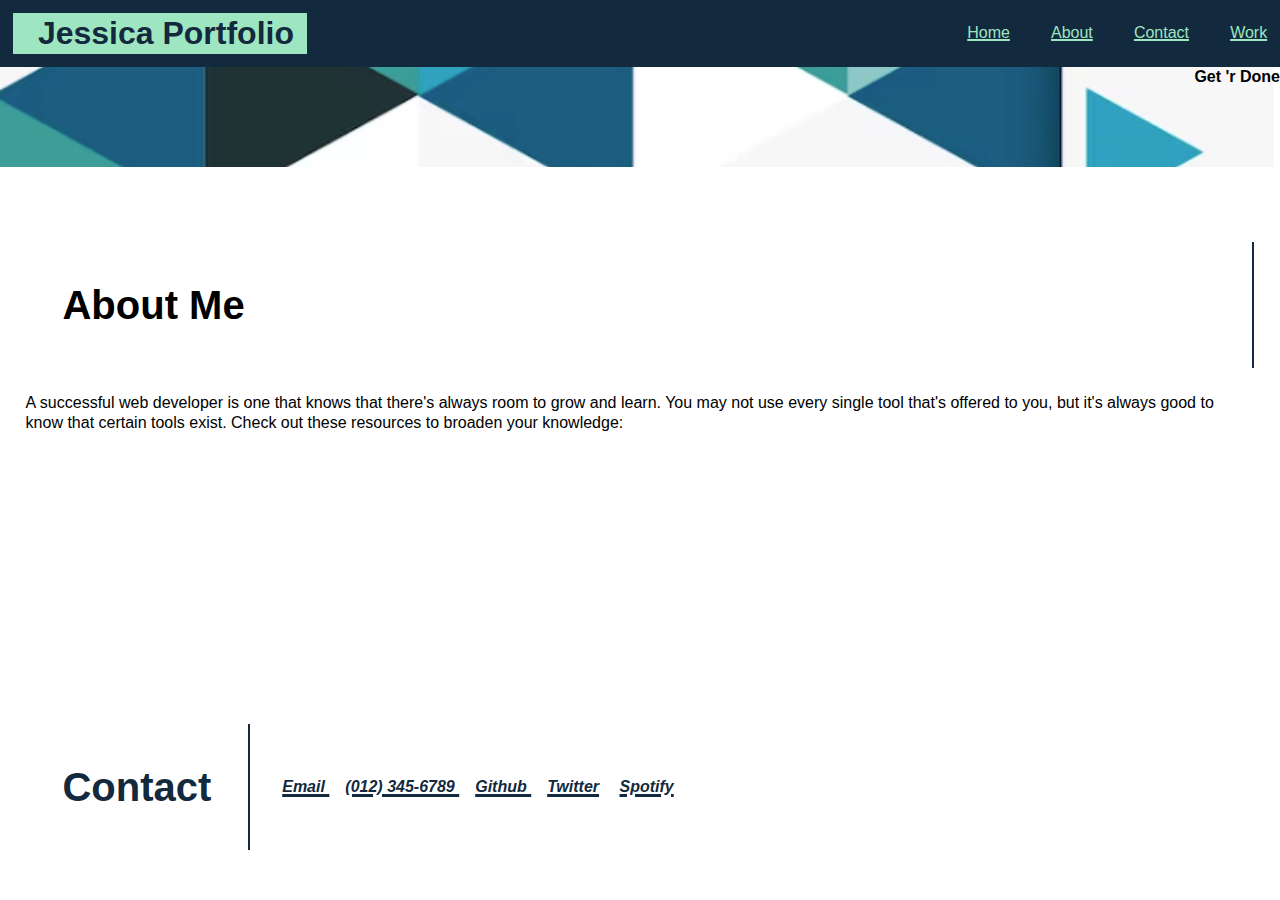
==== src/index.html @ 8b11efc6 "initial commit only header complete and organization" ====
<!DOCTYPE html>
<html lang="en">
	<head>
		<meta charset="UTF-8" />
		<meta name="viewport" content="width=device-width, initial-scale=1.0" />
		<title>Jessica Portfolio</title>
		<link rel="stylesheet" href="../assets/css/reset.css" />
		<link rel="stylesheet" href="../assets/css/style.css" />
	</head>

	<body>
		<header>
			<h1>Jessica Portfolio</h1>
			<nav>
				<ul>
					<li><a href="#Home">Home</a></li>
					<li><a href="#About">About</a></li>
					<li><a href="#Contact">Contact</a></li>
					<li><a href="#Work">Work</a></li>
				</ul>
			</nav>
		</header>
		<div
			class="divider"
			aria-label="graphical image of green black and white triangles"
		>
			<h3>Get 'r Done</h3>
		</div>
		<main>
			<section>
				<h2>About Me</h2>
				<p>
					A successful web developer is one that knows that there's
					always room to grow and learn. You may not use every single
					tool that's offered to you, but it's always good to know
					that certain tools exist. Check out these resources to
					broaden your knowledge:
				</p>
			</section>
		</main>
		<footer class="footer">
			<h2>Contact</h2>
			<address>
				<a href="mailto:jessicakproffitt@gmail.com"
					><span></span> Email
				</a>
				<a href="tel:+10123456789"> (012) 345-6789 </a>
				<a href="https://github.com/jkproffitt?tab=repositories">
					Github
				</a>
				<a href="https://twitter.com">Twitter</a>
				<a href="https://spotify.com">Spotify</a>
			</address>
		</footer>
	</body>
</html>
---- assets/css/style.css ----
:root {
    --navy: #13293d;
    --white: #fff;
    --seafoam: #9ee5c2;
}

* {
    font-family: 'Lucida Grande', 'Lucida Sans', Arial, sans-serif;
}

body {
    display: flex;
    flex-direction: column;
    line-height: 1.3;
}

header {
    display: flex;
    justify-content: space-between;
    align-items: center;
    padding: 1%;
    background-color: var(--navy);
    color: var(--white);
}
/* VECTOR IMAGE FROM:  https: //www.freepik.com/free-vector/geometrical-abstract-background_4394251.htm#query=geometric&position=9&from_view=search&track=sph */
.divider {
    height: 100px;
    width: 100%;
    margin-bottom: 25px;
    background-image: url("../images/vector-image.png");
    background-size: cover;
    background-position: center;
}

h3 {
    display: flex;
    justify-content: flex-end;
}

h1 {
    font-size: 200%;
    background-color: var(--seafoam);
    color: var(--navy);
    padding: 0 1% 0 2%;
}

h2 {
    margin: 2% 0;
    font-size: 250%;
    border-right: 2px solid var(--navy);
    padding: 3%;
}

a[href*='.css']::after {
    content: '📝';
    display: inline-block;
    margin-left: 3px;
}

nav ul {
    display: flex;
    justify-content: space-between;
    min-width: 300px;
}

nav a {
    background-color: unset;
    color: var(--seafoam);
    text-decoration: 2px underline;
}
/* more examples of psedo class on article 15 */
nav a:hover {
    color: var(--white);
}

main {
    display: flex;
    flex: 1 1 0;
    max-width: 96%;
    margin: 2% auto;
}

footer {
    display: flex;
    justify-content: flex-start;
    align-items: center;
    padding: 2%;
    background-color: var(--white);
    color: var(--navy);
}
footer address {
padding-left: 1.5rem;
}
footer a{
    font-weight: bold;
    text-decoration: 3px underline var(--navy);
    margin: .5rem;
    color: var(--navy);
}
footer a:hover {
    text-decoration: 3px underline var(--seafoam);
}

@media screen and (max-width: 768px) {
    header {
        flex-direction: column;
    }

    main {
        max-width: 1200px;
    }
}
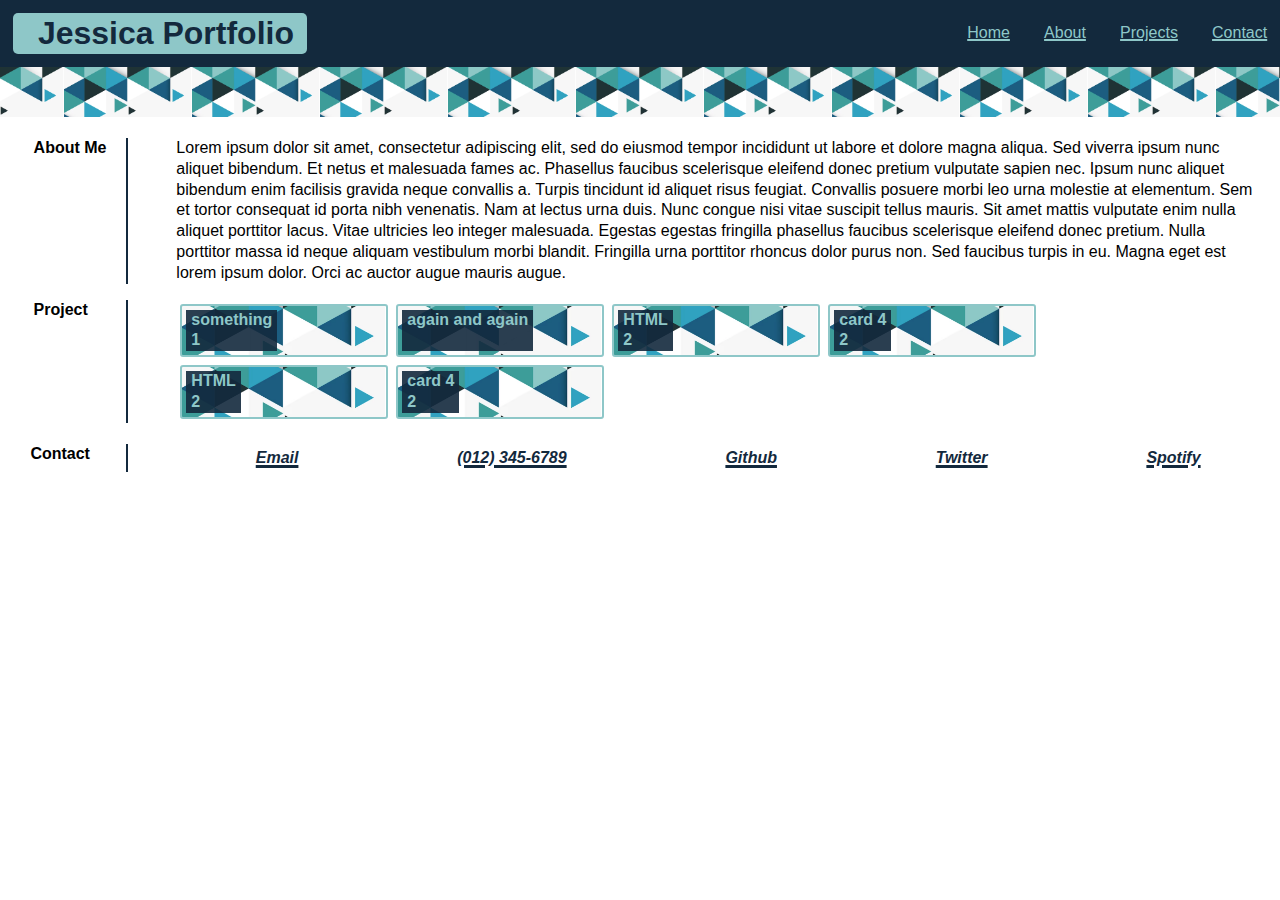
==== commit b48ef529: "getting styling and layout figured out" ====
--- a/src/index.html
+++ b/src/index.html
@@ -15,27 +15,75 @@
 				<ul>
 					<li><a href="#Home">Home</a></li>
 					<li><a href="#About">About</a></li>
+					<li><a href="#Work">Projects</a></li>
 					<li><a href="#Contact">Contact</a></li>
-					<li><a href="#Work">Work</a></li>
 				</ul>
 			</nav>
 		</header>
 		<div
 			class="divider"
 			aria-label="graphical image of green black and white triangles"
-		>
-			<h3>Get 'r Done</h3>
-		</div>
+		></div>
 		<main>
 			<section>
 				<h2>About Me</h2>
 				<p>
-					A successful web developer is one that knows that there's
-					always room to grow and learn. You may not use every single
-					tool that's offered to you, but it's always good to know
-					that certain tools exist. Check out these resources to
-					broaden your knowledge:
+					Lorem ipsum dolor sit amet, consectetur adipiscing elit, sed
+					do eiusmod tempor incididunt ut labore et dolore magna
+					aliqua. Sed viverra ipsum nunc aliquet bibendum. Et netus et
+					malesuada fames ac. Phasellus faucibus scelerisque eleifend
+					donec pretium vulputate sapien nec. Ipsum nunc aliquet
+					bibendum enim facilisis gravida neque convallis a. Turpis
+					tincidunt id aliquet risus feugiat. Convallis posuere morbi
+					leo urna molestie at elementum. Sem et tortor consequat id
+					porta nibh venenatis. Nam at lectus urna duis. Nunc congue
+					nisi vitae suscipit tellus mauris. Sit amet mattis vulputate
+					enim nulla aliquet porttitor lacus. Vitae ultricies leo
+					integer malesuada. Egestas egestas fringilla phasellus
+					faucibus scelerisque eleifend donec pretium. Nulla porttitor
+					massa id neque aliquam vestibulum morbi blandit. Fringilla
+					urna porttitor rhoncus dolor purus non. Sed faucibus turpis
+					in eu. Magna eget est lorem ipsum dolor. Orci ac auctor
+					augue mauris augue.
 				</p>
+			</section>
+			<section>
+				<h2>Project</h2>
+				<div id="container">
+					<div class="card">
+						<h3>
+							something
+							<p>1</p>
+						</h3>
+					</div>
+					<div class="card">
+						<h3>again and again</h3>
+					</div>
+					<div class="card">
+						<h3>
+							HTML
+							<p>2</p>
+						</h3>
+					</div>
+					<div class="card">
+						<h3>
+							card 4
+							<p>2</p>
+						</h3>
+					</div>
+					<div class="card">
+						<h3>
+							HTML
+							<p>2</p>
+						</h3>
+					</div>
+					<div class="card">
+						<h3>
+							card 4
+							<p>2</p>
+						</h3>
+					</div>
+				</div>
 			</section>
 		</main>
 		<footer class="footer">
--- a/assets/css/style.css
+++ b/assets/css/style.css
@@ -2,7 +2,7 @@
 :root {
     --navy: #13293d;
     --white: #fff;
-    --seafoam: #9ee5c2;
+    --seafoam: #8ec7c8;
 }
 
 * {
@@ -25,15 +25,14 @@
 }
 /* VECTOR IMAGE FROM:  https: //www.freepik.com/free-vector/geometrical-abstract-background_4394251.htm#query=geometric&position=9&from_view=search&track=sph */
 .divider {
-    height: 100px;
+    height: 50px;
     width: 100%;
-    margin-bottom: 25px;
     background-image: url("../images/vector-image.png");
-    background-size: cover;
+    background-size: contain;
     background-position: center;
 }
 
-h3 {
+.divider p {
     display: flex;
     justify-content: flex-end;
 }
@@ -43,19 +42,76 @@
     background-color: var(--seafoam);
     color: var(--navy);
     padding: 0 1% 0 2%;
+    border-radius: 5px;
+}
+section {
+    margin: .5rem 0rem;
 }
 
-h2 {
-    margin: 2% 0;
-    font-size: 250%;
+h2{
+    margin-right: 2rem;
     border-right: 2px solid var(--navy);
-    padding: 3%;
+    padding: 0 .5rem;
 }
 
-a[href*='.css']::after {
-    content: '📝';
-    display: inline-block;
-    margin-left: 3px;
+#container {
+    display: flex;
+    flex-wrap: wrap;
+}
+
+#container > div {
+    min-height: 3rem;
+    min-width: 13rem;
+    margin: .25rem;
+}
+
+.card {
+    border: 2px solid var(--seafoam);
+    border-radius: 3px;
+    padding: .25rem;
+    margin: .2rem;
+    background-image: url("../images/vector-image.png");
+    background-size: cover;
+    background-position: left;
+    display: flex;
+    flex-direction: row;
+    flex-wrap: wrap;
+}
+.card:hover{
+    box-shadow: inset 0px 0px 15px var(--seafoam), 0 0 15px var(--seafoam);
+}
+.card h3{
+    background: #13293de6;
+    color: var(--seafoam);
+    padding: 0 5px;
+}
+
+.contact {
+    display: flex;
+    flex-direction: row;
+    align-items: center;
+    margin: 0rem 1rem;
+    
+}
+.contact a {
+    font-weight: bold;
+    text-decoration: 3px underline var(--navy);
+    margin: .25rem;
+    color: var(--navy);
+}
+.contact a:hover {
+    background: var(--navy);
+    color: var(--seafoam);
+    text-decoration: 3px underline var(--seafoam);
+}
+
+section, footer {
+    display: grid;
+    grid-auto-columns: 1fr;
+    grid-template-columns: 1fr 8fr;
+    grid-template-rows: 2fr;
+    gap: 1em;
+    grid-template-areas:". .";
 }
 
 nav ul {
@@ -69,45 +125,48 @@
     color: var(--seafoam);
     text-decoration: 2px underline;
 }
-/* more examples of psedo class on article 15 */
 nav a:hover {
     color: var(--white);
 }
 
-main {
+main{
+    max-width: 96%;
+    margin: 1% auto;
+    flex-wrap: wrap;
     display: flex;
-    flex: 1 1 0;
-    max-width: 96%;
-    margin: 2% auto;
+    justify-content: flex-start;
+    flex-direction: row;
+}
+.footer {
+    margin-left: 1.75%;
+}
+footer address {
+    display: flex;
+    justify-content: space-around;
 }
 
-footer {
-    display: flex;
-    justify-content: flex-start;
-    align-items: center;
-    padding: 2%;
-    background-color: var(--white);
-    color: var(--navy);
-}
-footer address {
-padding-left: 1.5rem;
-}
 footer a{
     font-weight: bold;
     text-decoration: 3px underline var(--navy);
-    margin: .5rem;
+    margin: .25rem;
     color: var(--navy);
 }
 footer a:hover {
-    text-decoration: 3px underline var(--seafoam);
+    box-shadow: inset 0px 0px 15px var(--seafoam), 0 0 7px var(--seafoam);
 }
 
 @media screen and (max-width: 768px) {
     header {
         flex-direction: column;
+        flex-wrap: wrap;
     }
 
     main {
         max-width: 1200px;
     }
+    footer a {
+        display: flex;
+        flex-wrap: wrap;
+        flex-direction: column;
+    }
 }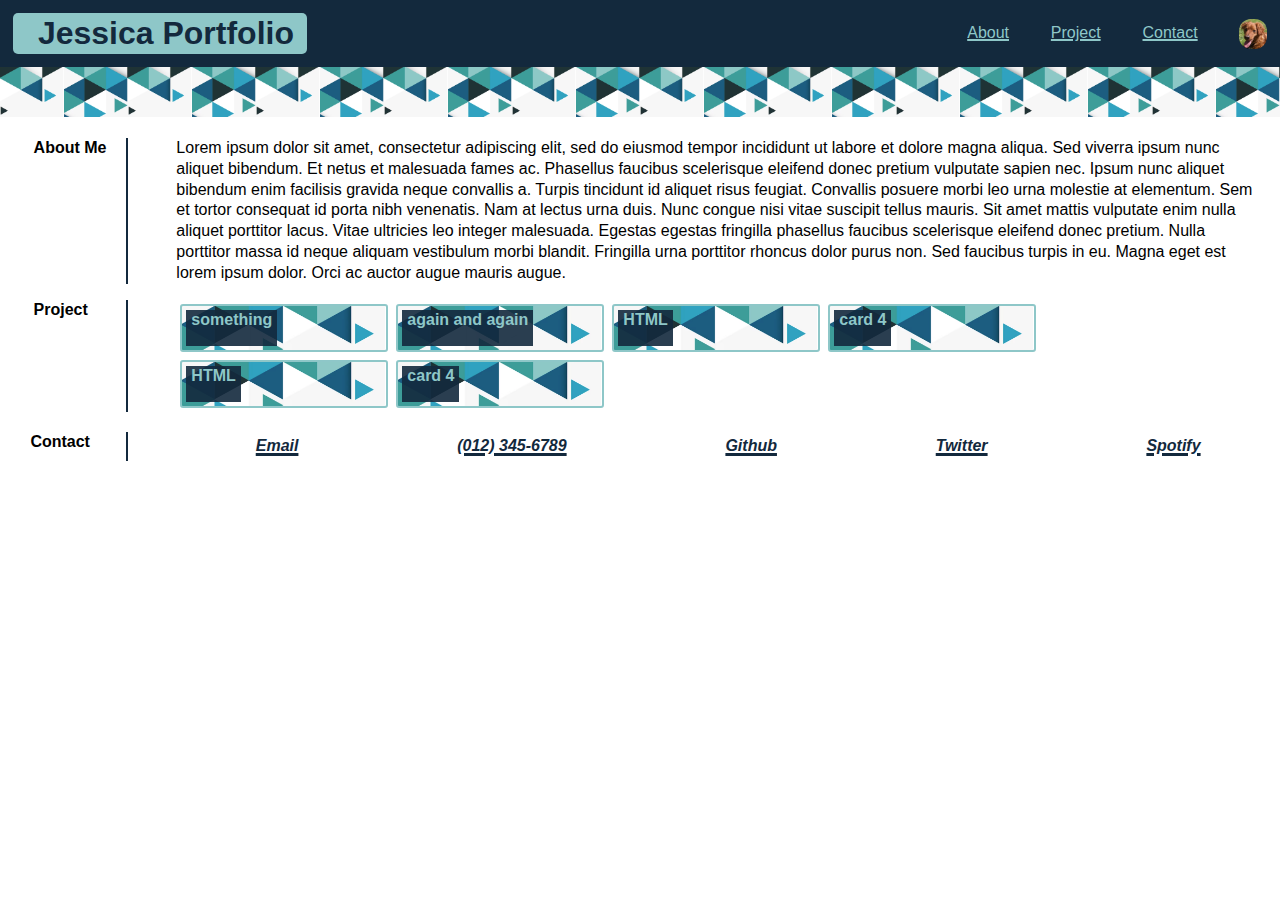
==== commit 641028c0: "more images" ====
--- a/src/index.html
+++ b/src/index.html
@@ -13,10 +13,10 @@
 			<h1>Jessica Portfolio</h1>
 			<nav>
 				<ul>
-					<li><a href="#Home">Home</a></li>
 					<li><a href="#About">About</a></li>
-					<li><a href="#Work">Projects</a></li>
+					<li><a href="#Work">Project</a></li>
 					<li><a href="#Contact">Contact</a></li>
+					<img src="../assets/images/dog-face.png" class="" />
 				</ul>
 			</nav>
 		</header>
@@ -25,7 +25,7 @@
 			aria-label="graphical image of green black and white triangles"
 		></div>
 		<main>
-			<section>
+			<section id="About">
 				<h2>About Me</h2>
 				<p>
 					Lorem ipsum dolor sit amet, consectetur adipiscing elit, sed
@@ -47,46 +47,31 @@
 					augue mauris augue.
 				</p>
 			</section>
-			<section>
+			<section id="Work">
 				<h2>Project</h2>
 				<div id="container">
 					<div class="card">
-						<h3>
-							something
-							<p>1</p>
-						</h3>
+						<h3>something</h3>
 					</div>
-					<div class="card">
+					<div class="card" title="Something">
 						<h3>again and again</h3>
 					</div>
 					<div class="card">
-						<h3>
-							HTML
-							<p>2</p>
-						</h3>
+						<h3>HTML</h3>
 					</div>
 					<div class="card">
-						<h3>
-							card 4
-							<p>2</p>
-						</h3>
+						<h3>card 4</h3>
 					</div>
 					<div class="card">
-						<h3>
-							HTML
-							<p>2</p>
-						</h3>
+						<h3>HTML</h3>
 					</div>
 					<div class="card">
-						<h3>
-							card 4
-							<p>2</p>
-						</h3>
+						<h3>card 4</h3>
 					</div>
 				</div>
 			</section>
 		</main>
-		<footer class="footer">
+		<footer class="footer" id="Contact">
 			<h2>Contact</h2>
 			<address>
 				<a href="mailto:jessicakproffitt@gmail.com"
--- a/assets/css/style.css
+++ b/assets/css/style.css
@@ -22,6 +22,13 @@
     padding: 1%;
     background-color: var(--navy);
     color: var(--white);
+}
+html{
+    scroll-behavior: smooth;
+}
+img {
+    height: 30px;
+    border-radius: 12px;
 }
 /* VECTOR IMAGE FROM:  https: //www.freepik.com/free-vector/geometrical-abstract-background_4394251.htm#query=geometric&position=9&from_view=search&track=sph */
 .divider {
@@ -77,6 +84,7 @@
     flex-direction: row;
     flex-wrap: wrap;
 }
+
 .card:hover{
     box-shadow: inset 0px 0px 15px var(--seafoam), 0 0 15px var(--seafoam);
 }
@@ -118,6 +126,7 @@
     display: flex;
     justify-content: space-between;
     min-width: 300px;
+    align-items: center;
 }
 
 nav a {
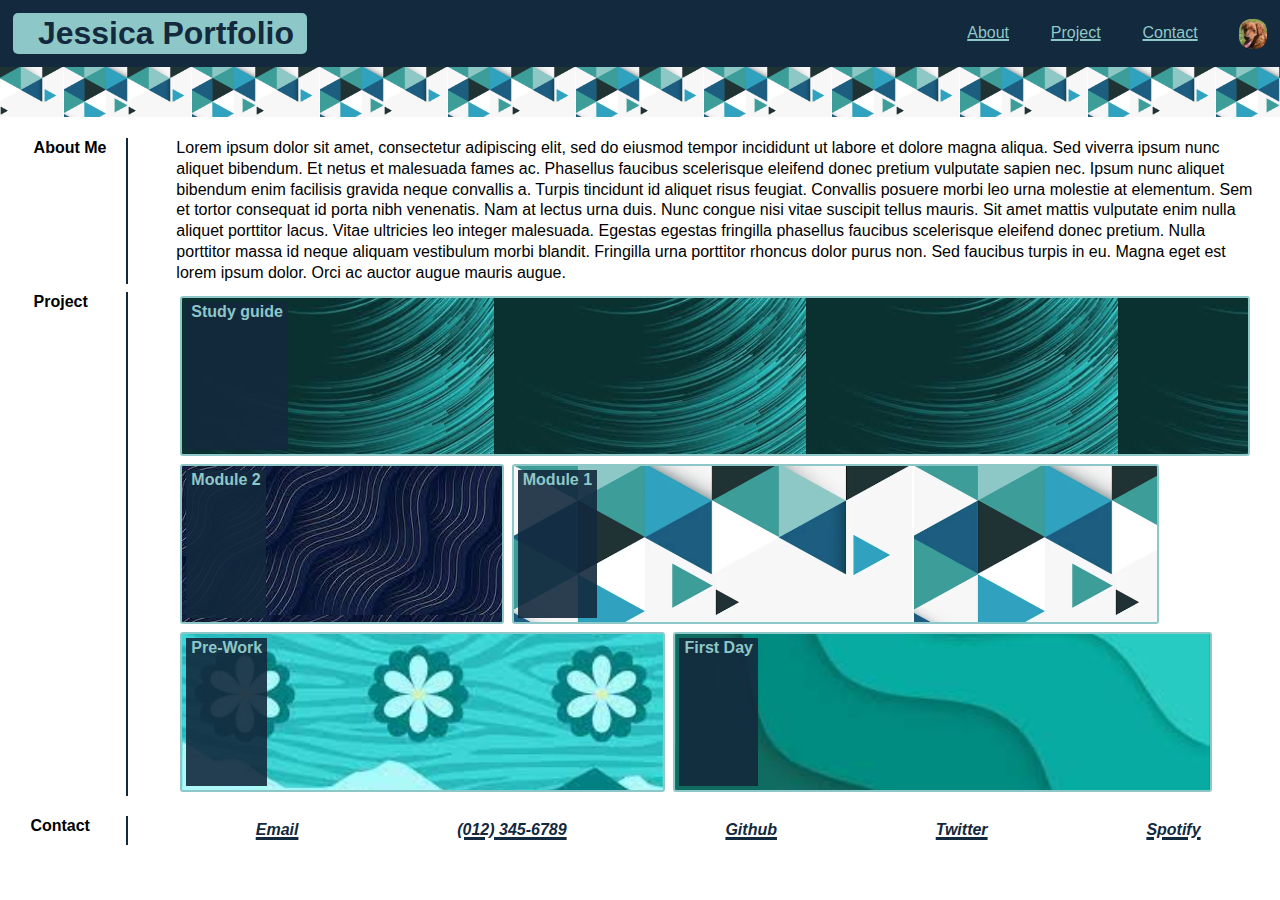
==== commit c05d569b: "fix of cards" ====
--- a/src/index.html
+++ b/src/index.html
@@ -16,7 +16,7 @@
 					<li><a href="#About">About</a></li>
 					<li><a href="#Work">Project</a></li>
 					<li><a href="#Contact">Contact</a></li>
-					<img src="../assets/images/dog-face.png" class="" />
+					<img src="../assets/images/dog-face.png" />
 				</ul>
 			</nav>
 		</header>
@@ -50,23 +50,20 @@
 			<section id="Work">
 				<h2>Project</h2>
 				<div id="container">
-					<div class="card">
-						<h3>something</h3>
+					<div class="card card-one">
+						<h3>Study guide</h3>
 					</div>
-					<div class="card" title="Something">
-						<h3>again and again</h3>
+					<div class="card card-two" title="Something">
+						<h3>Module 2</h3>
 					</div>
-					<div class="card">
-						<h3>HTML</h3>
+					<div class="card card-three">
+						<h3>Module 1</h3>
 					</div>
-					<div class="card">
-						<h3>card 4</h3>
+					<div class="card card-four">
+						<h3>Pre-Work</h3>
 					</div>
-					<div class="card">
-						<h3>HTML</h3>
-					</div>
-					<div class="card">
-						<h3>card 4</h3>
+					<div class="card card-five">
+						<h3>First Day</h3>
 					</div>
 				</div>
 			</section>
--- a/assets/css/style.css
+++ b/assets/css/style.css
@@ -77,12 +77,43 @@
     border-radius: 3px;
     padding: .25rem;
     margin: .2rem;
-    background-image: url("../images/vector-image.png");
-    background-size: cover;
-    background-position: left;
     display: flex;
     flex-direction: row;
     flex-wrap: wrap;
+}
+
+.card-one {
+    background-image: url("../images/green-wave.jpg");
+    background-size: contain;
+    background-position: left;
+    width: 100%;
+    height: 10rem;
+}
+.card-two {
+    background-image: url("../images/navy-vector.jpg");
+    width: 30%;
+    height: 10rem;
+}
+.card-three {
+    background-image: url("../images/vector-image.png");
+    background-size: contain;
+    background-position: left;
+    width: 60%;
+    height: 10rem;
+}
+.card-four {
+    background-image: url("../images/sunflower-sky.jpg");
+    background-size: cover;
+    background-position: top;
+    width: 45%;
+    height: 10rem;
+}
+.card-five {
+    background-image: url("../images/4green-shades.jpg");
+    background-size: cover;
+    background-position: right;
+    width: 50%;
+    height: 10rem;
 }
 
 .card:hover{
@@ -142,9 +173,6 @@
     max-width: 96%;
     margin: 1% auto;
     flex-wrap: wrap;
-    display: flex;
-    justify-content: flex-start;
-    flex-direction: row;
 }
 .footer {
     margin-left: 1.75%;
